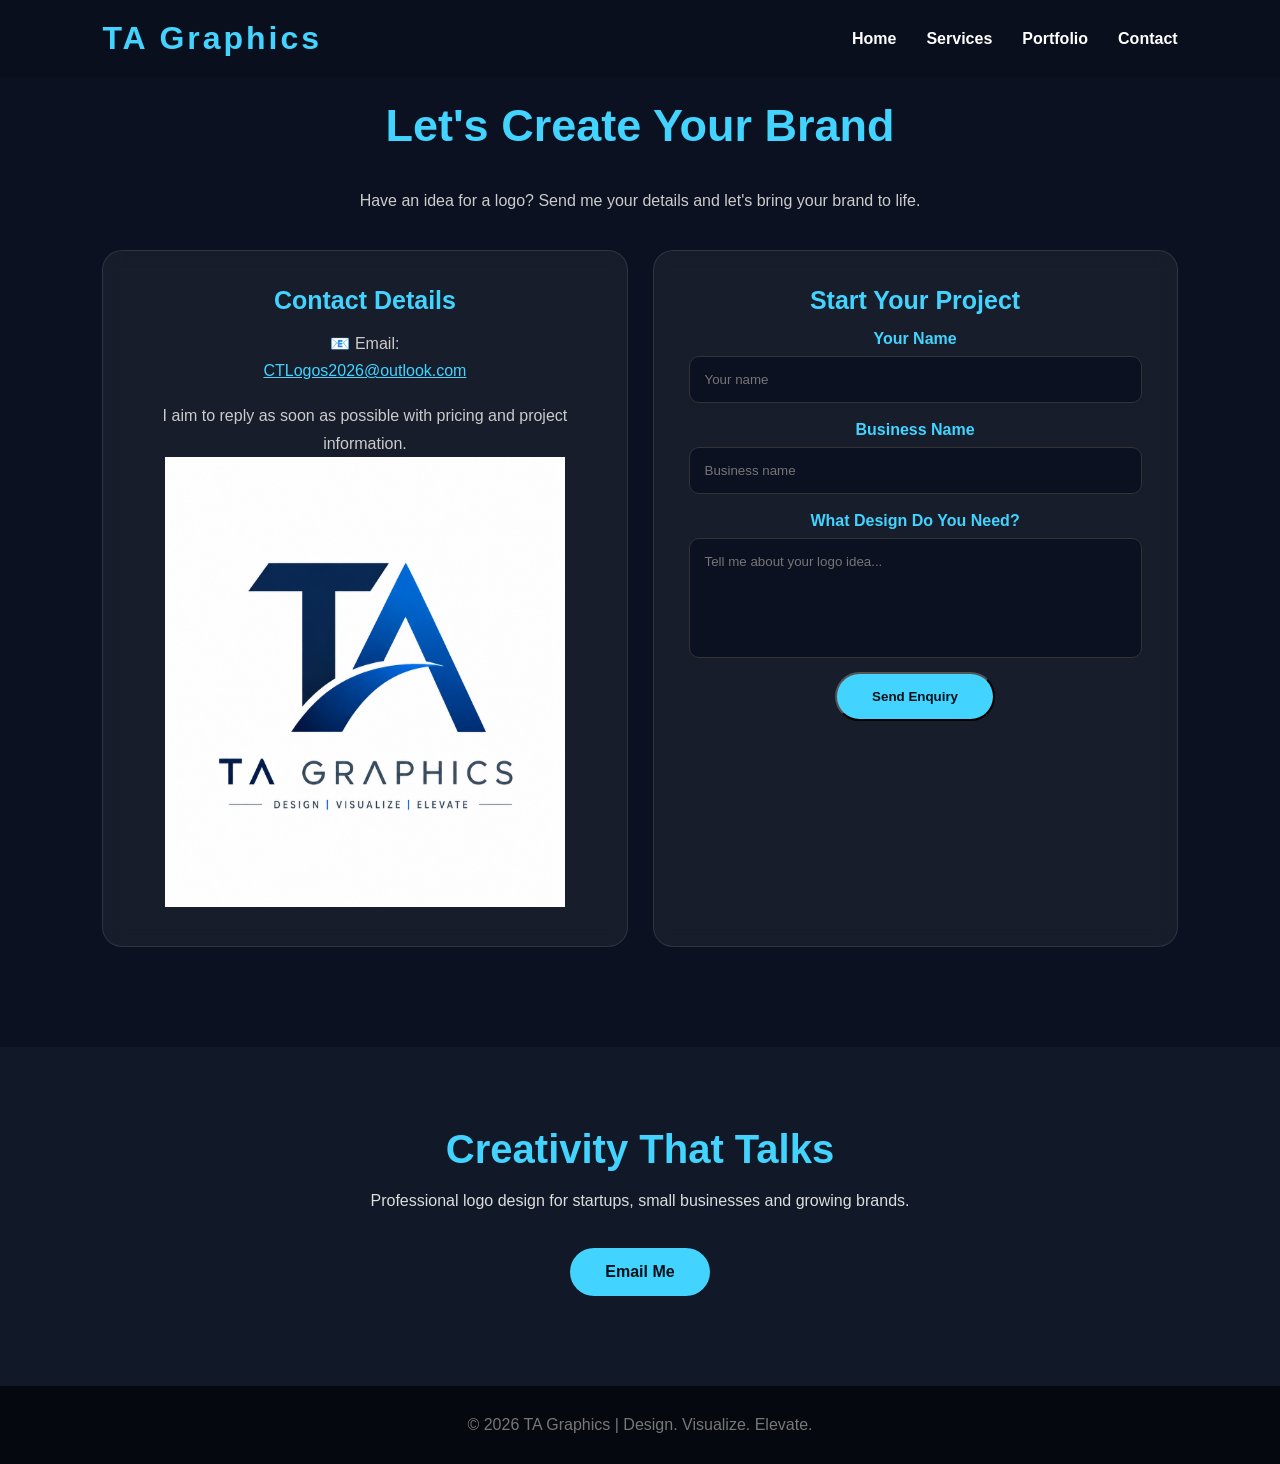
==== contact.html @ 2cae087a "Update contact page content and styling" ====
<!DOCTYPE html>
<html lang="en">

<head>

<meta charset="UTF-8">
<meta name="viewport" content="width=device-width, initial-scale=1.0">

<title>Contact | TA Graphics</title>

<link rel="stylesheet" href="style.css">

</head>


<body>



<nav>

<div class="logo">
TA Graphics
</div>


<ul>

<li><a href="index.html">Home</a></li>
<li><a href="services.html">Services</a></li>
<li><a href="portfolio.html">Portfolio</a></li>
<li><a href="contact.html">Contact</a></li>

</ul>

</nav>






<section class="section">



<h1 class="title">
Let's Create Your Brand
</h1>


<p style="color:#ccc; text-align:center; margin-bottom:40px;">

Have an idea for a logo?
Send me your details and let's bring your brand to life.

</p>






<div class="grid">





<div class="card">


<h3>
Contact Details
</h3>



<p>

📧 Email:

<br>

<a href="mailto:CTLogos2026@outlook.com" style="color:#42d4ff;">

CTLogos2026@outlook.com

</a>

</p>




<br>



<p>

I aim to reply as soon as possible
with pricing and project information.

</p>


<img src="PFPLogo.png" width="400" height="450">


</div>







<div class="card">


<h3>
Start Your Project
</h3>




<form action="mailto:CTLogos2026@outlook.com" method="post" enctype="text/plain">


<label>
Your Name
</label>


<br>


<input 
type="text"
name="Name"
placeholder="Your name"
>



<br><br>



<label>
Business Name
</label>


<br>


<input 
type="text"
name="Business"
placeholder="Business name"
>



<br><br>



<label>
What Design Do You Need?
</label>


<br>


<textarea

name="Message"

placeholder="Tell me about your logo idea..."

></textarea>




<br>



<button class="btn" type="submit">

Send Enquiry

</button>



</form>


</div>







</div>


</section>







<section class="contact-box">


<h2>
Creativity That Talks
</h2>



<p>

Professional logo design for startups,
small businesses and growing brands.

</p>



<br>



<a href="mailto:CTLogos2026@outlook.com" class="btn">

Email Me

</a>




</section>






<footer>


<p>
© 2026 TA Graphics | Design. Visualize. Elevate.
</p>


</footer>






<style>


form input,
form textarea{


width:100%;

padding:15px;

margin-top:8px;

background:#0b1120;

border:1px solid #333;

border-radius:10px;

color:white;


}



form textarea{


height:120px;

resize:none;


}



label{


color:#42d4ff;

font-weight:bold;


}



</style>





</body>

</html>
---- style.css ----
*{
margin:0;
padding:0;
box-sizing:border-box;
font-family:Arial, Helvetica, sans-serif;
scroll-behavior:smooth;
}


body{

background:#0b1120;
color:white;
overflow-x:hidden;

}



nav{

position:fixed;
top:0;
width:100%;
padding:20px 8%;
display:flex;
justify-content:space-between;
align-items:center;

background:rgba(10,15,30,0.8);
backdrop-filter:blur(12px);

z-index:1000;

}



.logo{

font-size:32px;
font-weight:900;
letter-spacing:3px;
color:#42d4ff;

}



nav ul{

display:flex;
list-style:none;

}



nav ul li{

margin-left:30px;

}



nav ul li a{

color:white;
text-decoration:none;
font-weight:bold;
transition:.3s;

}



nav ul li a:hover{

color:#42d4ff;

}





/* HERO */


.hero{

height:100vh;

display:flex;
justify-content:center;
align-items:center;
text-align:center;

padding:30px;

background:

linear-gradient(
rgba(0,0,0,.5),
rgba(0,0,0,.7)
),

linear-gradient(
135deg,
#0b1120,
#102a43,
#003b5c
);

}



.hero-content{

max-width:900px;

animation:fadeIn 1.5s ease;

}



.hero h1{

font-size:80px;
margin-bottom:20px;

background:linear-gradient(90deg,#42d4ff,#ffffff);

-webkit-background-clip:text;
color:transparent;

}



.hero h2{

font-size:30px;
color:#42d4ff;
margin-bottom:25px;

}



.hero p{

font-size:20px;
line-height:1.8;
color:#ccc;

}





.buttons{

margin-top:40px;

}



.btn,
.btn-outline{


display:inline-block;

padding:15px 35px;

margin:10px;

border-radius:50px;

text-decoration:none;

font-weight:bold;

transition:.4s;


}



.btn{

background:#42d4ff;
color:#001018;

}



.btn:hover{

transform:translateY(-5px);

box-shadow:
0 0 25px #42d4ff;

}




.btn-outline{

border:2px solid #42d4ff;
color:white;

}



.btn-outline:hover{

background:#42d4ff;
color:black;

}





/* SECTIONS */


.section{

padding:100px 8%;
text-align:center;

}



.title{

font-size:45px;
margin-bottom:40px;
color:#42d4ff;

}





.card,
.price-card{


background:
rgba(255,255,255,.05);

padding:35px;

border-radius:20px;

border:1px solid rgba(255,255,255,.1);

backdrop-filter:blur(10px);

transition:.4s;


}



.card:hover,
.price-card:hover{


transform:translateY(-10px);

border-color:#42d4ff;


}




.card h3,
.price-card h3{

color:#42d4ff;
font-size:25px;
margin-bottom:15px;

}




.card p,
.price-card p{

color:#ccc;
line-height:1.7;

}





.grid{


display:grid;

grid-template-columns:
repeat(auto-fit,minmax(250px,1fr));

gap:25px;

}






.price-card h2{

font-size:50px;

margin:15px 0;

color:white;

}






/* CONTACT */


.contact-box{


padding:80px 10%;

text-align:center;

background:#111827;


}



.contact-box h2{

font-size:40px;
margin-bottom:20px;

color:#42d4ff;

}



.contact-box p{

margin:10px;
color:#ddd;

}





footer{


text-align:center;

padding:30px;

background:#05080f;

color:#777;

}







/* ANIMATION */


@keyframes fadeIn{


from{

opacity:0;
transform:translateY(50px);

}


to{

opacity:1;
transform:translateY(0);

}


}






/* MOBILE */


@media(max-width:800px){


nav{

flex-direction:column;

}



nav ul{

margin-top:20px;
flex-wrap:wrap;
justify-content:center;

}



nav ul li{

margin:10px;

}



.hero h1{

font-size:50px;

}



.hero h2{

font-size:22px;

}



.title{

font-size:35px;

}


}
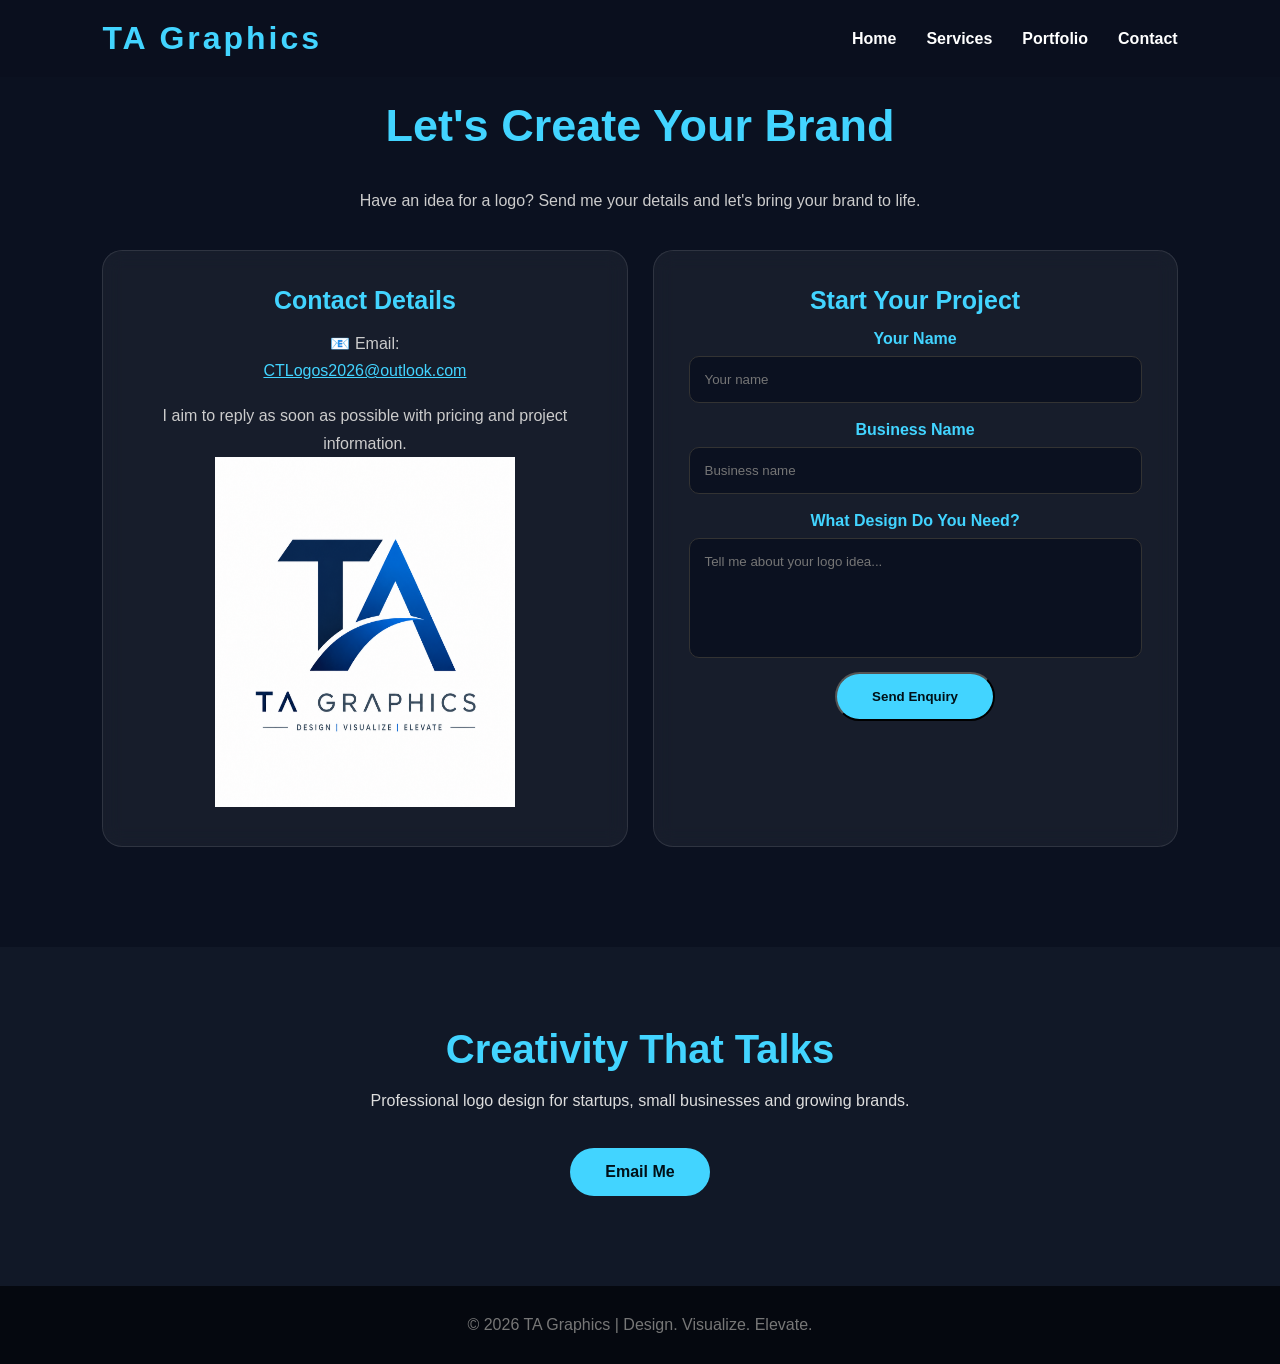
==== commit 0f68487b: "Update contact.html" ====
--- a/contact.html
+++ b/contact.html
@@ -1,6 +1,6 @@
 <!DOCTYPE html>
 <html lang="en">
-
+ 
 <head>
 
 <meta charset="UTF-8">
@@ -105,7 +105,10 @@
 </p>
 
 
-<img src="PFPLogo.png" width="400" height="450">
+
+
+ 
+<img src="PFPLogo.png" width="300" height="350">
 
 
 </div>
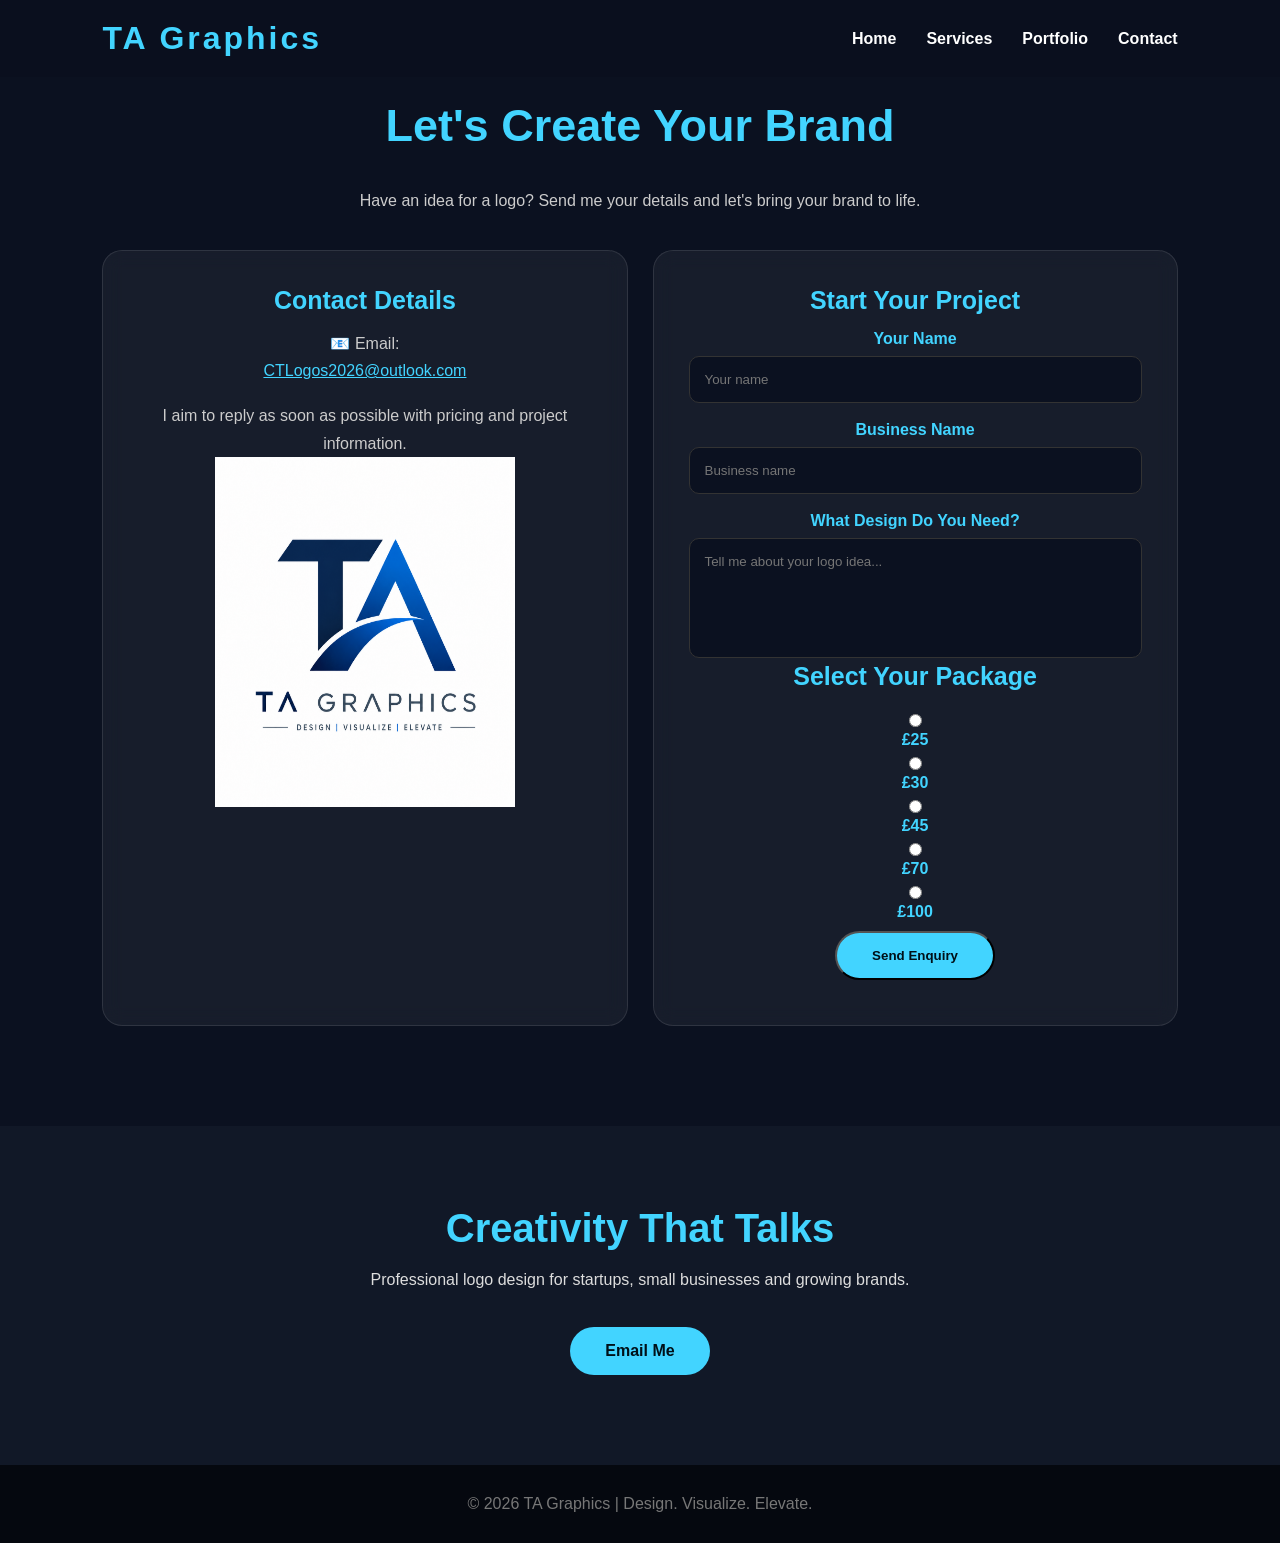
==== commit 2901a0f5: "Enhance contact form with package selection Added a package selection form to the contact page." ====
--- a/contact.html
+++ b/contact.html
@@ -55,8 +55,6 @@
 Send me your details and let's bring your brand to life.
 
 </p>
-
-
 
 
 
@@ -194,6 +192,39 @@
 <br>
 
 
+<form>
+
+    <h3>Select Your Package</h3>
+
+    <label>
+        <input type="radio" name="package" value="25">
+        £25
+    </label><br>
+
+    <label>
+        <input type="radio" name="package" value="30">
+        £30
+    </label><br>
+
+    <label>
+        <input type="radio" name="package" value="45">
+        £45
+    </label><br>
+
+    <label>
+        <input type="radio" name="package" value="70">
+        £70
+    </label><br>
+
+    <label>
+        <input type="radio" name="package" value="100">
+        £100
+    </label>
+
+</form>
+
+
+
 
 <button class="btn" type="submit">
 
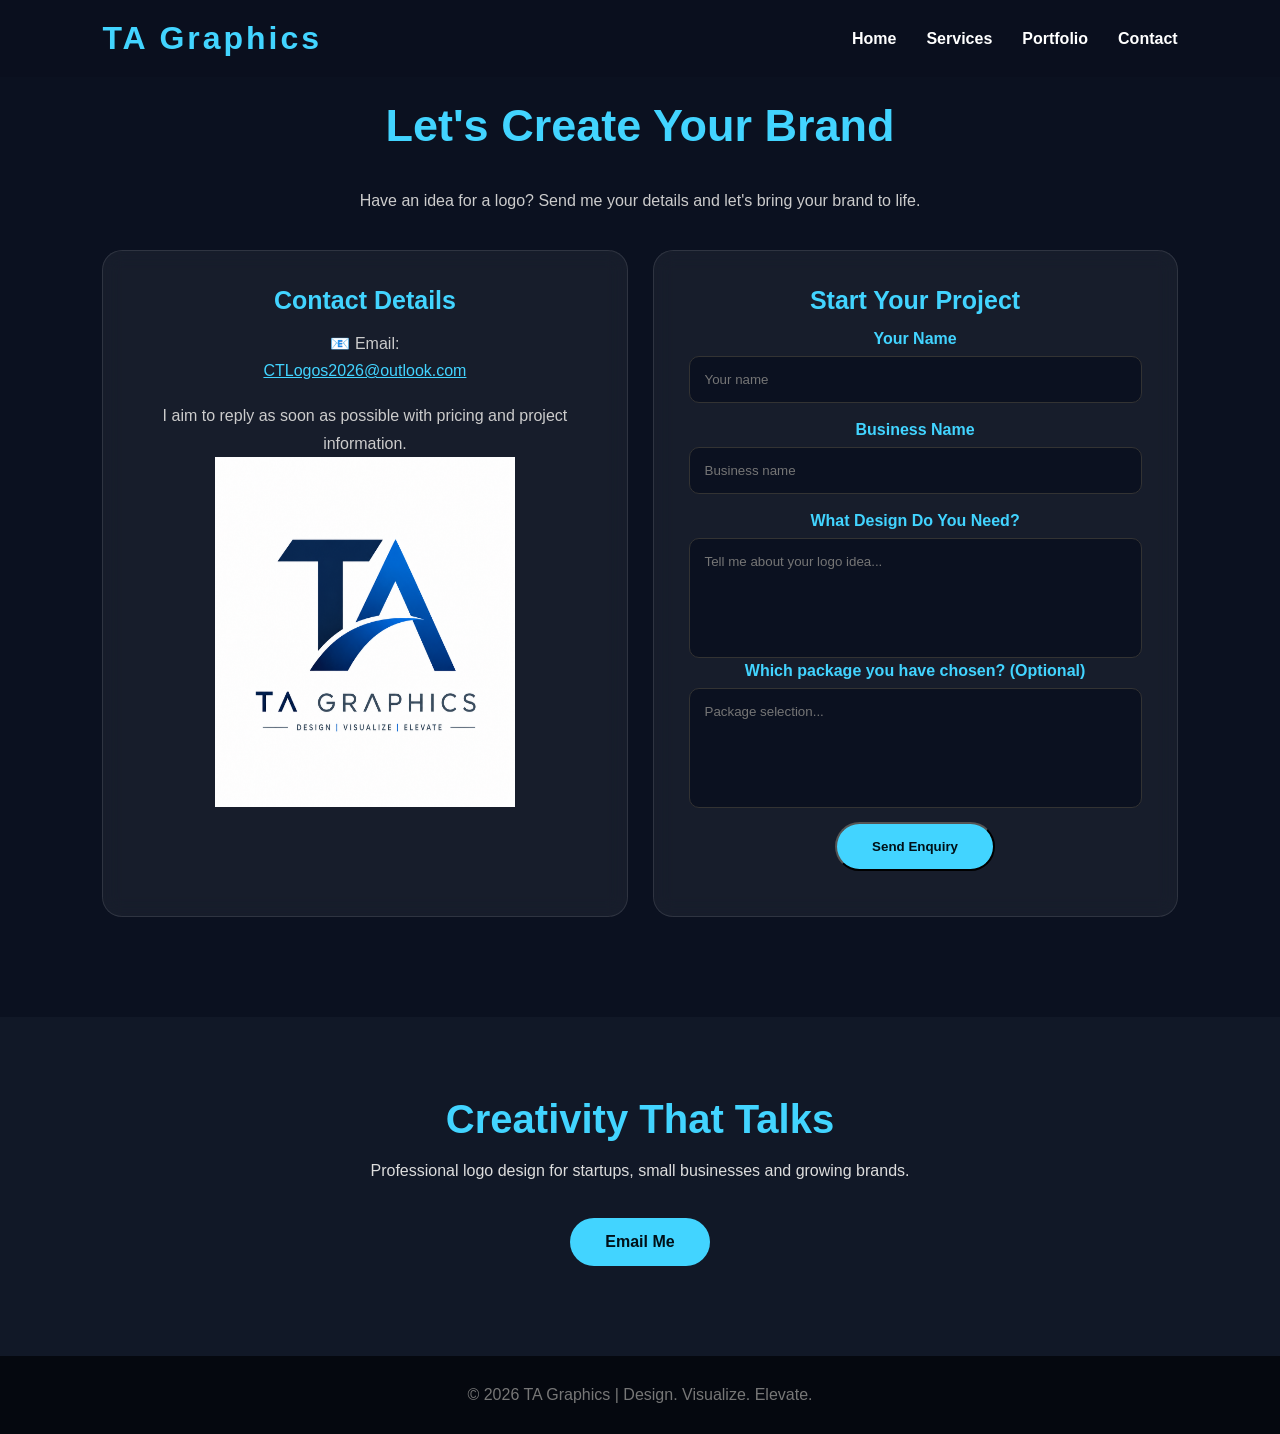
==== commit d2903be3: "Fix HTML structure and clean up code" ====
--- a/contact.html
+++ b/contact.html
@@ -188,40 +188,25 @@
 
 
 
-
-<br>
-
-
-<form>
-
-    <h3>Select Your Package</h3>
-
-    <label>
-        <input type="radio" name="package" value="25">
-        £25
-    </label><br>
-
-    <label>
-        <input type="radio" name="package" value="30">
-        £30
-    </label><br>
-
-    <label>
-        <input type="radio" name="package" value="45">
-        £45
-    </label><br>
-
-    <label>
-        <input type="radio" name="package" value="70">
-        £70
-    </label><br>
-
-    <label>
-        <input type="radio" name="package" value="100">
-        £100
-    </label>
-
-</form>
+<br><label>
+Which package you have chosen? (Optional)
+</label>
+
+
+<br>
+
+
+<textarea
+
+name="Message"
+
+placeholder="Package selection..."
+
+></textarea>
+
+
+
+<br>
 
 
 
@@ -233,8 +218,6 @@
 </button>
 
 
-
-</form>
 
 
 </div>
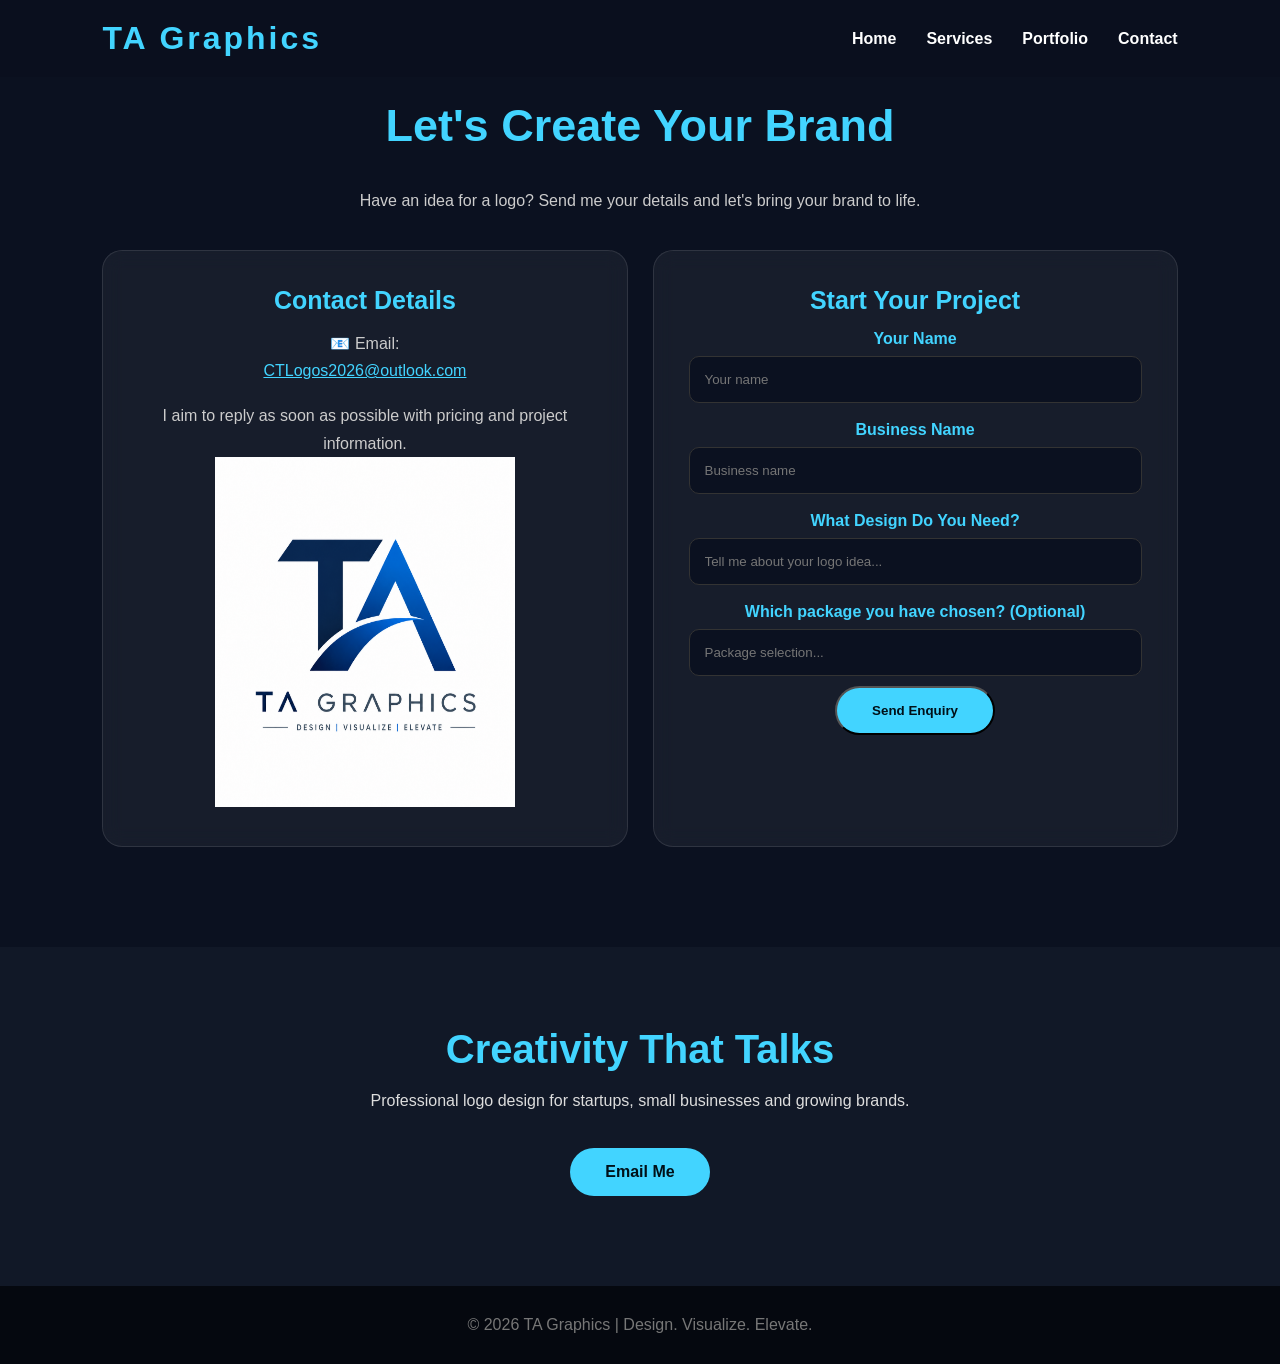
==== commit b0588b69: "Fix HTML formatting issues in contact.html" ====
--- a/contact.html
+++ b/contact.html
@@ -168,8 +168,6 @@
 
 <br><br>
 
-
-
 <label>
 What Design Do You Need?
 </label>
@@ -178,17 +176,16 @@
 <br>
 
 
-<textarea
-
-name="Message"
-
+<input 
+type="text"
+name="Ideas"
 placeholder="Tell me about your logo idea..."
-
-></textarea>
-
-
-
-<br><label>
+>
+
+
+<br><br>
+
+<label>
 Which package you have chosen? (Optional)
 </label>
 
@@ -196,15 +193,11 @@
 <br>
 
 
-<textarea
-
-name="Message"
-
+<input 
+type="text"
+name="Choice of service"
 placeholder="Package selection..."
-
-></textarea>
-
-
+>
 
 <br>
 
